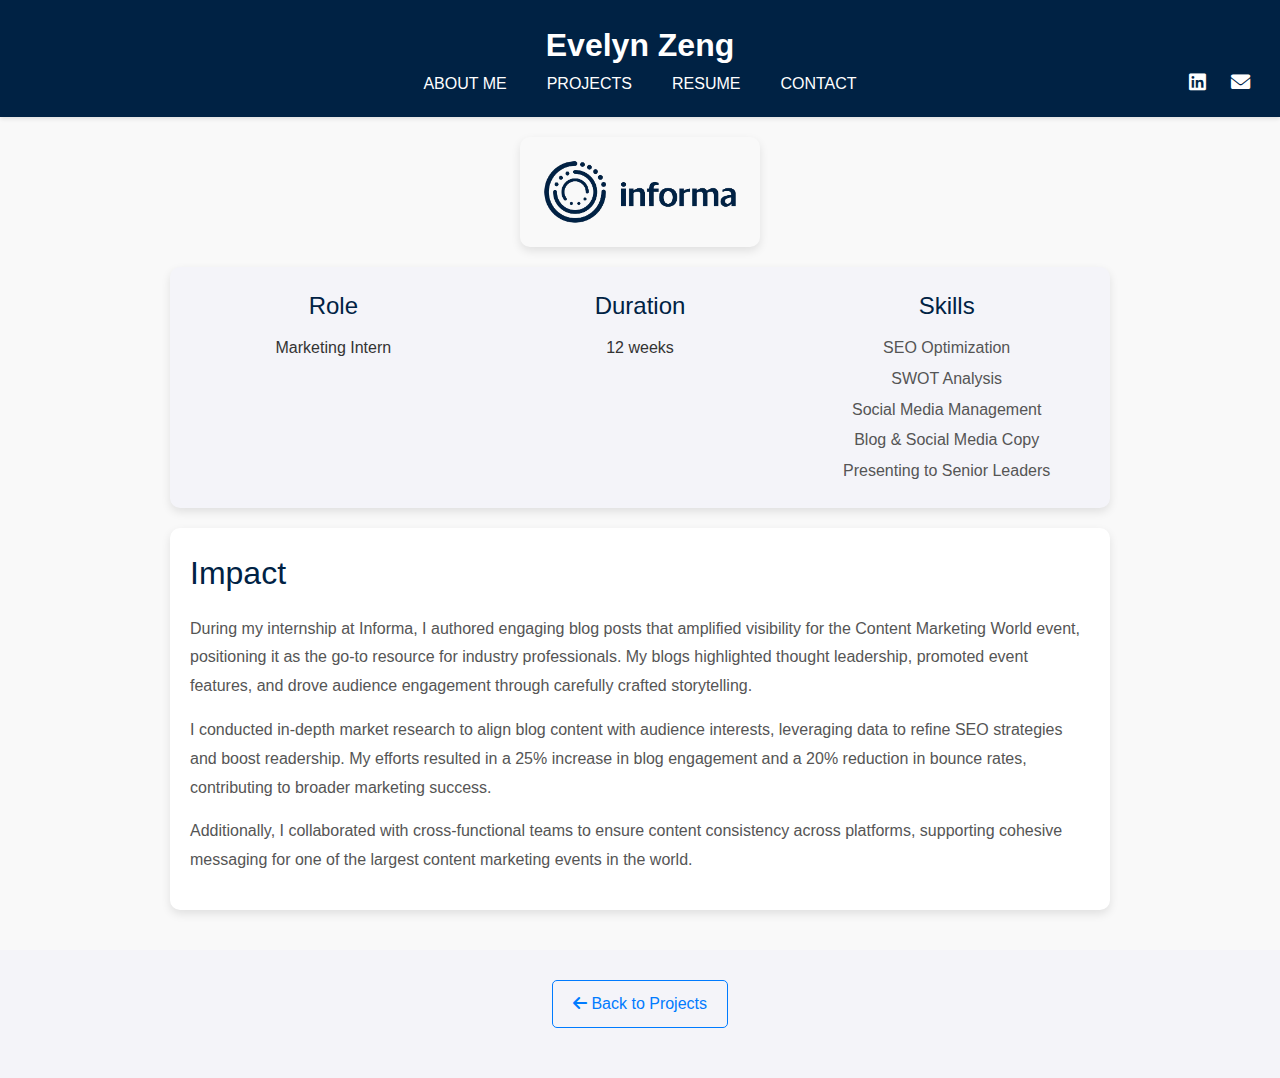
==== informa.html @ fd8e6e6c "Add files via upload" ====
<!DOCTYPE html>
<html lang="en">
<head>
    <meta charset="UTF-8">
    <meta name="viewport" content="width=device-width, initial-scale=1.0">
    <title>Outfront Media Project</title>
    <link rel="stylesheet" href="css/html5reset.css">
    <link rel="stylesheet" href="css/style.css">
    <link rel="stylesheet" href="css/projects.css">
    <link rel="stylesheet" href="https://cdnjs.cloudflare.com/ajax/libs/font-awesome/6.0.0/css/all.min.css">
</head>
<body>
    <!-- Header Section -->
    <header class="site-header">
        <div class="container">
            <h1 class="logo">Evelyn Zeng</h1>
            <nav class="nav-links">
                <div class="nav-center">
                    <a href="../index.html#aboutme">ABOUT ME</a>
                    <a href="../index.html#projects">PROJECTS</a>
                    <a href="../index.html#resume">RESUME</a>
                    <a href="../index.html#contact">CONTACT</a>
                </div>
                <div class="nav-right">
                    <a href="https://www.linkedin.com/in/zengevelyn" target="_blank">
                        <i class="fab fa-linkedin"></i>
                    </a>
                    <a href="mailto:ezeng@umich.edu">
                        <i class="fas fa-envelope"></i>
                    </a>
                </div>
            </nav>
        </div>
    </header>  

    <!-- Main Content -->
    <main class="project-page">
        <!-- Project Visual -->
        <div class="project-visual">
            <img src="../images/informa-logo.webp" alt="Outfront Media Logo">
        </div>

        <!-- Project Details Section -->
        <section class="project-details">
            <div class="project-role">
                <h3>Role</h3>
                <p>Marketing Intern</p>
            </div>
            <div class="project-duration">
                <h3>Duration</h3>
                <p>12 weeks</p>
            </div>
            <div class="project-skills">
                <h3>Skills</h3>
                <ul>
                    <li>SEO Optimization</li>
                    <li>SWOT Analysis</li>
                    <li>Social Media Management</li>
                    <li>Blog & Social Media Copy</li>
                    <li>Presenting to Senior Leaders</li>
                </ul>
            </div>
        </section>

        <!-- Project Description Section -->
        <section class="project-description">
            <h3>Impact</h3>
            <p>
                During my internship at Informa, I authored engaging blog posts that amplified visibility for the Content Marketing World event, positioning it as the go-to resource for industry professionals. My blogs highlighted thought leadership, promoted event features, and drove audience engagement through carefully crafted storytelling.            </p>
            <p>
                I conducted in-depth market research to align blog content with audience interests, leveraging data to refine SEO strategies and boost readership. My efforts resulted in a 25% increase in blog engagement and a 20% reduction in bounce rates, contributing to broader marketing success.            </p>
            <p>
                Additionally, I collaborated with cross-functional teams to ensure content consistency across platforms, supporting cohesive messaging for one of the largest content marketing events in the world.            </p>
        </section>
    </main>
<!-- Footer -->
<footer class="site-footer">
    <a href="../index.html#projects" class="back-to-projects">
        <i class="fas fa-arrow-left"></i> Back to Projects
    </a>
</footer>


</body>
</html>
---- css/style.css ----
/* General Styles */
body {
    font-family:'Gill Sans', 'Gill Sans MT', Calibri, 'Trebuchet MS', sans-serif;
    margin: 0;
    padding: 0;
    line-height: 1.6;
    color: #333;
    background-color: #f9f9f9;
}

html {
    scroll-behavior: smooth;
}

h1{
    color: white;
}

h2, h3 {
    margin: 0;
    color: #222;
}

a {
    text-decoration: none;
    color: #007BFF;
}
a:hover {
    text-decoration: underline;
}

/* Container */
.container {
    max-width: 1200px;
    margin: 0 auto;
    padding: 0 20px;
}

/* Header */
.site-header {
    background-color: #002244;
    color: white;
    padding: 20px 0;
    text-align: center;
    position: sticky;
    top: 0;
    z-index: 1000;
    box-shadow: 0 2px 4px rgba(0, 0, 0, 0.1);
}
.site-header .logo {
    font-size: 2rem;
    font-weight: bold;
}
.nav-links {
    display: flex; /* Arrange navigation items in a row */
    justify-content: space-between; /* Center navigation items */
    align-items: center; /* Align items vertically */
    gap: 15px; /* Add spacing between items */
}

.nav-center {
    display: flex; /* Group the center links */
    justify-content: center; /* Center the links */
    flex: 1; /* Take up available space */
    gap: 20px; /* Add spacing between links */
}

.nav-right {
    position: absolute;
    right: 20px;
    display: flex; /* Group the right icons */
    justify-content: flex-end; /* Push icons to the far right */
    gap: 5px; /* Add spacing between icons */
}

.nav-links a {
    margin: 0 10px;
    font-size: 1rem;
    color: white; /* White text and icon color */
    text-transform: uppercase;
    text-decoration: none;
    transition: color 0.3s ease;
}

.nav-links a i {
    font-size: 1.2rem; /* Icon size */
}

.nav-links a:hover {
    color: #FFA500; /* Change color on hover */
}

/* Hero Section */
.hero {
    background: linear-gradient(to bottom, #f8f9fa, #e9ecef);
    text-align: center;
    padding: 60px 20px;
}
.hero .intro-text {
    font-size: 4rem;
    color: #222;
}

.marquee {
    font-size: 1.2rem; /* Adjust font size */
    fill: #007BFF; /* Text color */
   
}

.marquee textPath {
    animation: scroll-text cubic-bezier(0.165, 0.84, 0.44, 1) linear infinite; /* Adjust duration and speed */
}


svg {
    overflow:visible;
    width: 100%;
}


text {
    font-family: 'Gill Sans', 'Gill Sans MT', Calibri, 'Trebuchet MS', sans-serif;
    font-weight: bold;
    animation: textMove 10s linear infinite;
}




/* About Me Section */
.aboutme-section {
    background-color: #f2f2f7; /* Light background color for contrast */
    padding: 50px 20px; /* Space around the section */
}

.aboutme-container {
    display: flex; /* Flexbox layout for side-by-side alignment */
    align-items: center; /* Vertically align text and image */
    justify-content: space-between; /* Space between text and image */
    max-width: 1200px; /* Set max width for the section */
    margin: 0 auto; /* Center the container */
    gap: 30px; /* Add spacing between the text and image */
}

.aboutme-text {
    flex: 1; /* Allow the text content to take up half of the space */
    max-width: 600px; /* Prevent text from stretching too wide */
}

.aboutme-text h2 {
    font-size: 2rem;
    color: #333;
    margin-bottom: 20px;
}

.aboutme-text p {
    font-size: 1.2rem;
    color: #555;
    line-height: 1.8;
    font-kerning: none;
}

.aboutme-image {
    flex: 1; /* Allow the image to take up the other half of the space */
    display: flex;
    justify-content: center; /* Center the image horizontally */
}

.aboutme-image img {
    width: 300px; /* Adjust the size of the image */
    height: auto; /* Maintain aspect ratio */
    border-radius: 15px; /* Add rounded corners to the image */
    box-shadow: 0 4px 10px rgba(0, 0, 0, 0.1); /* Subtle shadow for depth */
    opacity: 0; /* Initially hidden */
    transform: scale(0.8); /* Initially smaller */
    transition: opacity 0.7s ease, transform 0.7s ease; /* Smooth animation */
}

.aboutme-image img.mixitup-active {
    opacity: 1; /* Fully visible */
    transform: scale(1); /* Restore to original size */
}

/* Portfolio Section */
.projects-section {
    background-color: #f9f9f9; /* Light background */
    padding: 60px 20px;
}

.container {
    max-width: 1200px;
    margin: 0 auto;
    text-align: center;
}

.section-title {
    font-size: 2.5rem;
    color: #333;
    margin-bottom: 40px;
}

.project-grid {
    display: grid;
    grid-template-columns: repeat(auto-fit, minmax(300px, 1fr)); /* Responsive grid layout */
    gap: 20px;
    justify-content: center;
}

.project-card {
    background-color: #d8cda5; /* Match the card's background color */
    border-radius: 15px;
    padding: 20px;
    box-shadow: 0 4px 10px rgba(0, 0, 0, 0.1);
    text-align: left;
    transition: transform 0.3s, box-shadow 0.3s;
    font-kerning: none;
}

.project-card:hover {
    transform: translateY(-5px); /* Subtle lift effect on hover */
    box-shadow: 0 8px 20px rgba(0, 0, 0, 0.15);
}

.project-title {
    font-size: 1.5rem;
    color: #333;
    margin-bottom: 10px;
}

.project-description {
    font-size: 1rem;
    color: #555;
    line-height: 1.6;
    margin-bottom: 20px;
}

/* Project Page Styling */
.project-page {
    max-width: 1200px;
    margin: 0 auto;
    padding: 20px;
    font-family: 'Gill Sans', 'Gill Sans MT', Calibri, 'Trebuchet MS', sans-serif;
}

.project-highlight h2 {
    text-align: center;
    font-size: 2rem;
    margin-bottom: 20px;
    color: #333;
}

.project-visual img {
    width: 80%; /* Start with a relative width for mobile devices */
    height: auto; /* Maintain aspect ratio */
    margin: 0 auto; /* Center the logo */
    display: block;
}

@media (min-width: 768px) {
    .project-visual img{
        width: 60%; /* Adjust for tablets */
    }
}

@media (min-width: 1024px) {
    .project-visual img {
        width: 40%; /* Adjust for larger screens */
    }
}

.project-details {
    display: flex;
    justify-content: space-around;
    gap: 30px;
    text-align: center;
    margin-top: 20px;
}

.project-details div {
    flex: 1;
}

.project-details h3 {
    font-size: 1.2rem;
    margin-bottom: 10px;
    color: #555;
}

.project-details p,
.project-details ul {
    font-size: 1rem;
    color: #333;
}

.project-details ul {
    list-style: none;
    padding: 0;
}

.project-details li {
    margin-bottom: 10px;
}

.back-to-projects {
    display: block;
    text-align: center;
    margin: 30px auto;
    text-decoration: none;
    color: #007BFF;
    font-size: 1.2rem;
    border: 1px solid #007BFF;
    padding: 10px 20px;
    border-radius: 5px;
    transition: background-color 0.3s, color 0.3s;
}

.back-to-projects:hover {
    background-color: #007BFF;
    color: #fff;
}


.learn-more {
    font-size: 1rem;
    color: #333;
    text-decoration: none;
    border-bottom: 2px solid #333; /* Underline effect */
    transition: color 0.3s, border-bottom 0.3s;
}

.learn-more:hover {
    color: #555;
    border-bottom: 2px solid #555; /* Darken underline on hover */
}

/* Filter Buttons */
.filter-controls {
    text-align: center;
    margin-bottom: 20px;
}

.filter-btn {
    padding: 10px 20px;
    margin: 5px;
    border: none;
    background-color: #002244;
    color: white;
    cursor: pointer;
    border-radius: 5px;
    transition: background-color 0.3s ease;
}

.filter-btn:hover {
    background-color: #ffa500;
}

.filter-btn.active {
    background-color: #ffa500;
    color: black;
}


/* Resume Section */
.resume-section {
    background-color: #f4f4f9; /* Light background for contrast */
    padding: 60px 20px;
    text-align: center;
}

.resume-section h2 {
    font-size: 2.5rem;
    color: #333;
    margin-bottom: 40px;
}

.resume-preview {
    display: inline-block;
    text-decoration: none;
    color: inherit; /* Inherit text color */
    border-radius: 10px; /* Rounded corners */
    box-shadow: 0 4px 10px rgba(0, 0, 0, 0.1); /* Subtle shadow */
    overflow: hidden;
    transition: transform 0.3s, box-shadow 0.3s;
    background-color: #fff; /* White background for the preview */
    width: 300px; /* Fixed width for the card */
    cursor: pointer;
}

.resume-preview:hover {
    transform: translateY(-5px); /* Lift effect on hover */
    box-shadow: 0 8px 20px rgba(0, 0, 0, 0.2); /* Deepen shadow on hover */
}

.resume-preview-content {
    padding: 20px;
    text-align: left; /* Align text to the left */
}

.resume-preview-content p {
    font-size: 1rem;
    color: #555;
    line-height: 1.6;
    margin: 5px 0;
    text-align: center;
}

/* Contact Section */
#contact {
    background: #fff;
    padding: 60px 20px;
    text-align: center;
}
#contact h2 {
    font-size: 2rem;
    margin-bottom: 20px;
}
#contact p {
    font-size: 1.2rem;
    color: #555;
}
#contact a {
    color: #007BFF;
    font-weight: bold;
}

/* Footer */
.site-footer {
    background: #002244;
    color: white;
    padding: 20px 0;
    text-align: center;
}
.site-footer p {
    margin: 0;
    font-kerning: none;
   
}
---- css/projects.css ----
/* Header */
.site-header {
    position: static;
}

/* Project Visual (Logo/Image) */
.project-visual img {
    width: 20%;
    height: auto;
    display: block;
    margin: 0 auto 20px;
    border-radius: 10px; /* Adds rounded corners */
    box-shadow: 0 4px 10px rgba(0, 0, 0, 0.1); /* Subtle shadow */
}


/* Project Details Section */
.project-details {
    display: flex;
    justify-content: space-between;
    flex-wrap: wrap;
    gap: 20px;
    padding: 20px;
    background-color: #f4f4f9;
    border-radius: 10px;
    box-shadow: 0 4px 10px rgba(0, 0, 0, 0.1);
    margin: 20px auto;
    max-width: 900px;
}

.project-details div {
    flex: 1;
    min-width: 250px;
    text-align: center;
}

.project-details h3 {
    font-size: 1.5rem;
    color: #002244;
    margin-bottom: 10px;
}

.project-details ul {
    list-style: none;
    padding: 0;
    margin: 0;
}

.project-details ul li {
    margin-bottom: 5px;
    font-size: 1rem;
    color: #555;
}

/* Project Description Section */
.project-description {
    max-width: 900px;
    margin: 20px auto;
    padding: 20px;
    background-color: white;
    border-radius: 10px;
    box-shadow: 0 4px 10px rgba(0, 0, 0, 0.1);
}

.project-description h3 {
    font-size: 2rem;
    color: #002244;
    margin-bottom: 15px;
}

.project-description p {
    font-size: 1rem;
    color: #555;
    line-height: 1.8;
    margin-bottom: 15px;
}


/* Footer */
.site-footer {
    text-align: center;
    padding: 20px 0;
    background-color: #f4f4f9;
    color: #555;
}

.site-footer .back-to-projects {
    display: inline-block;
    margin-top: 10px;
    font-size: 1rem;
    color: #007BFF;
    text-decoration: none;
    transition: color 0.3s ease;
}

.site-footer .back-to-projects:hover {
    color: #FFA500;
}
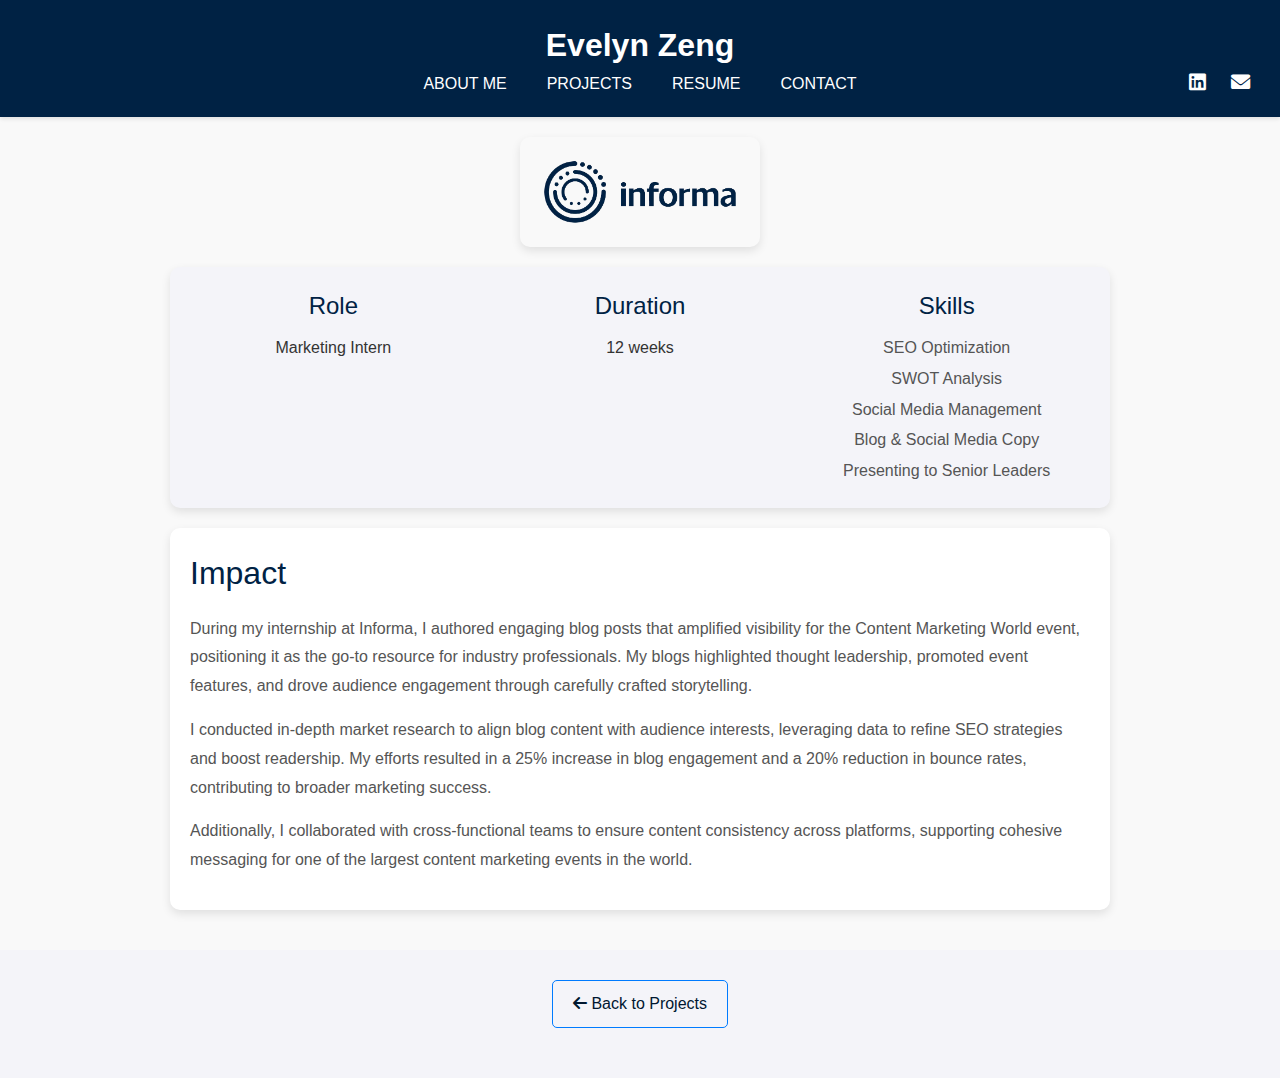
==== commit 2254f5b1: "Add files via upload" ====
--- a/informa.html
+++ b/informa.html
@@ -24,9 +24,11 @@
                 <div class="nav-right">
                     <a href="https://www.linkedin.com/in/zengevelyn" target="_blank">
                         <i class="fab fa-linkedin"></i>
+                        <span class="sr-only">LinkedIn Profile</span>
                     </a>
                     <a href="mailto:ezeng@umich.edu">
                         <i class="fas fa-envelope"></i>
+                        <span class="sr-only">Email Evelyn</span>
                     </a>
                 </div>
             </nav>
@@ -37,7 +39,7 @@
     <main class="project-page">
         <!-- Project Visual -->
         <div class="project-visual">
-            <img src="../images/informa-logo.webp" alt="Outfront Media Logo">
+            <img src="images/informa-logo.webp" alt="Outfront Media Logo">
         </div>
 
         <!-- Project Details Section -->
--- a/css/style.css
+++ b/css/style.css
@@ -22,8 +22,8 @@
 }
 
 a {
-    text-decoration: none;
-    color: #007BFF;
+    text-decoration: underline;
+    color: #00356d;
 }
 a:hover {
     text-decoration: underline;
--- a/css/projects.css
+++ b/css/projects.css
@@ -88,7 +88,7 @@
     display: inline-block;
     margin-top: 10px;
     font-size: 1rem;
-    color: #007BFF;
+    color: #001730;
     text-decoration: none;
     transition: color 0.3s ease;
 }
